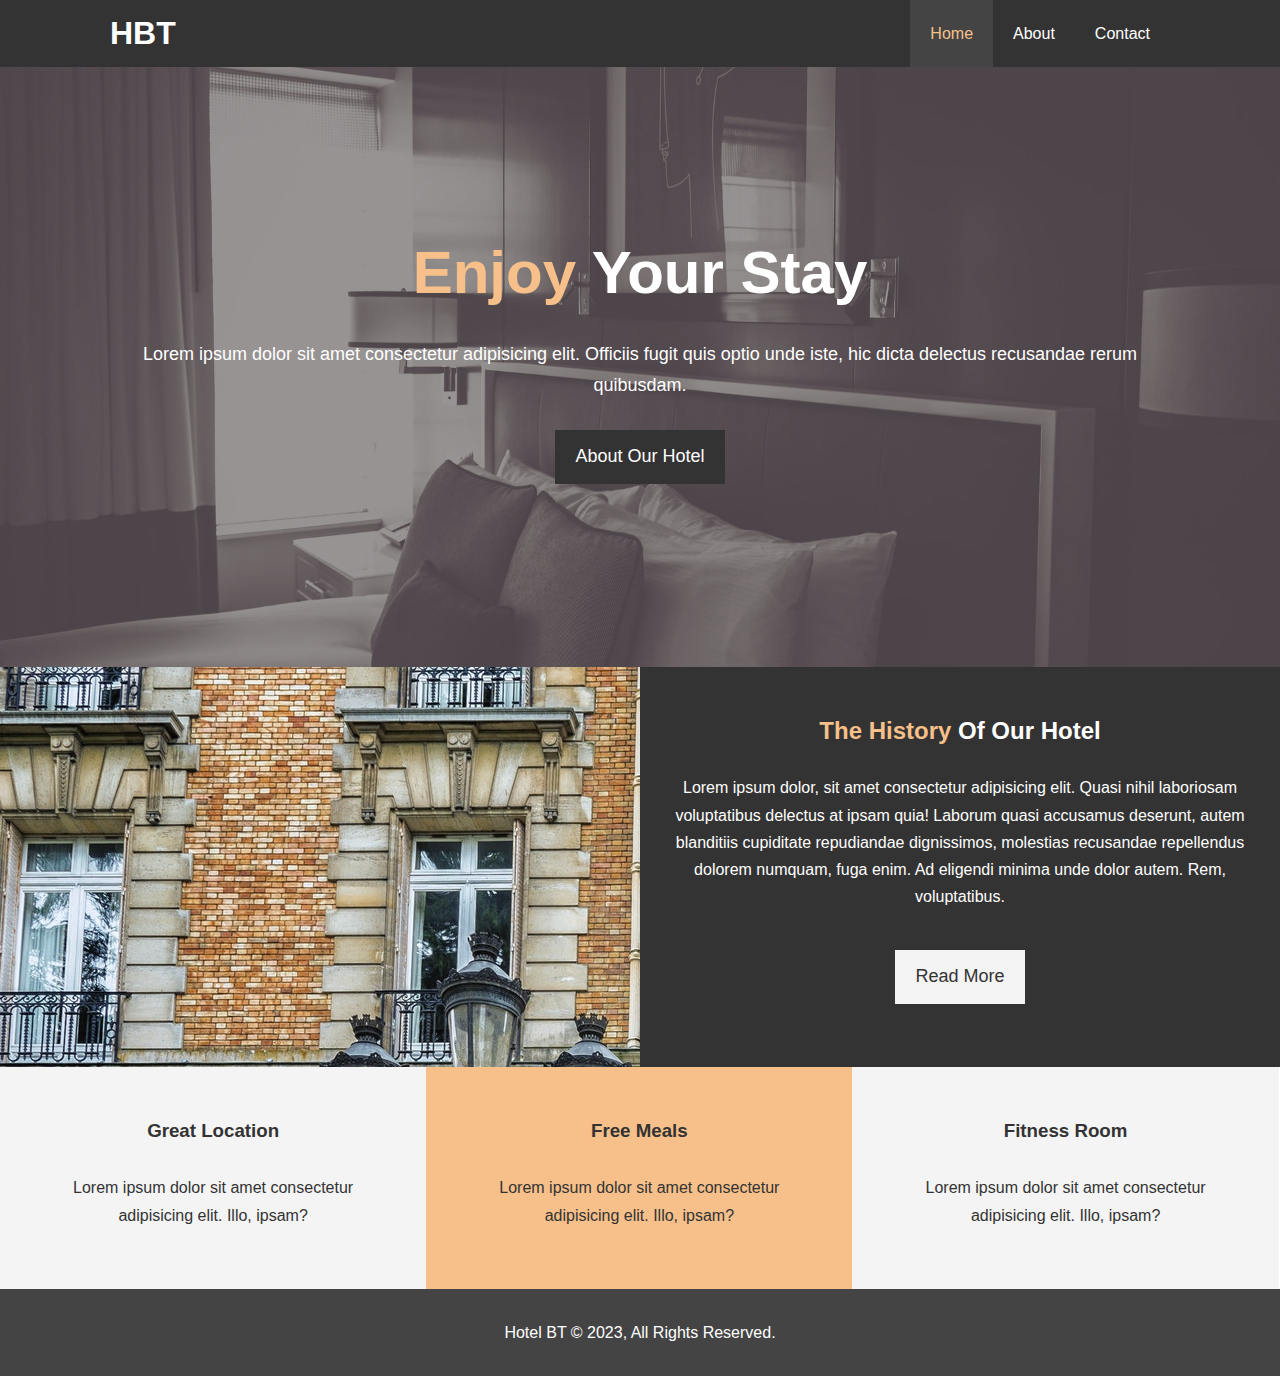
==== index.html @ b14197f2 "commit" ====
<!DOCTYPE html>
<html lang="en">
<head>
    <meta charset="UTF-8">
    <meta name="viewport" content="width=device-width, initial-scale=1.0">

    <!-- we add fontawesome so we can use differnt icons on website -->
    <link rel="stylesheet" href="https://use.fontawesome.com/releases/v5.15.4/css/all.css" integrity="sha384-DyZ88mC6Up2uqS4h/KRgHuoeGwBcD4Ng9SiP4dIRy0EXTlnuz47vAwmeGwVChigm" crossorigin="anonymous"/>

    <!-- we add meta tags for search engine adjustments -->
    <meta name="description" content="Welcome to the most extraordinary hotel in Boston Massachusetts">
    <meta name="keywords" content="hotel,boston hotel, new england hotel">

    <link rel="stylesheet" href="css/style.css">

    <title>Hotel BT | Welcome</title>
</head>
<body>
    <header>
        <nav id="navbar">
            <div class="container">
                <!-- we add container inside of navbar because we want to adjust width of navbar elements, not the navbar background -->
                <h1 class="logo">HBT</h1>
                <ul>
                    <!-- for highlight the current page on navbar we add current class to apply hover state all the time -->
                    <li><a class="current" href="index.html">Home</a></li>
                    <li><a href="about.html">About</a></li>
                    <li><a href="contact.html">Contact</a></li>
                </ul>
            </div>
        </nav>
        <div id="showcase">
            <div class="container">
                <div class="showcase-content">
                    <!-- we want to target one word, so we put it into a span then edit it on CSS via class name -->
                    <h1><span class="text-primary">Enjoy</span> Your Stay</h1>
                    <p class="lead">Lorem ipsum dolor sit amet consectetur adipisicing elit. Officiis fugit quis optio unde iste, hic dicta delectus recusandae rerum quibusdam.</p>

                    <a class="btn" href="about.html">About Our Hotel</a>
                </div>
            </div>
        </div>
    </header>

    <section id="home-info" class="bg-dark">
        <!-- we should add utility classes that we will use on other pages with that way we can access features like framework -->
        <div class="info-img"></div>
        <div class="info-content">
            <h2><span class="text-primary">The History</span> Of Our Hotel</h2>
            <p>Lorem ipsum dolor, sit amet consectetur adipisicing elit. Quasi nihil laboriosam voluptatibus delectus at ipsam quia! Laborum quasi accusamus deserunt, autem blanditiis cupiditate repudiandae dignissimos, molestias recusandae repellendus dolorem numquam, fuga enim. Ad eligendi minima unde dolor autem. Rem, voluptatibus.</p>
            <a href="about.html" class="btn btn-light">Read More</a>
        </div>
    </section>

    <section id="features">
        <div class="box bg-light">
            <!-- this is fontawesome class which is predefined and 'fa-3x' is to make size 3 times bigger -->
            <i class="fas fa-hotel fa-3x"></i>
            <h3>Great Location</h3>
            <p>Lorem ipsum dolor sit amet consectetur adipisicing elit. Illo, ipsam?</p>
        </div>
        <div class="box bg-primary">
            <i class="fas fa-utensils fa-3x"></i>
            <h3>Free Meals</h3>
            <p>Lorem ipsum dolor sit amet consectetur adipisicing elit. Illo, ipsam?</p>
        </div>
        <div class="box bg-light">
            <i class="fas fa-dumbbell fa-3x"></i>
            <h3>Fitness Room</h3>
            <p>Lorem ipsum dolor sit amet consectetur adipisicing elit. Illo, ipsam?</p>
        </div>
    </section>
    
    <div class="clr"></div>
    <!-- since we float:left on features section, we need to clear:both so next elements will not collapse under the features section -->
    <footer id="main-footer">
        <p>Hotel BT &copy; 2023, All Rights Reserved.</p>
    </footer>
</body>
</html>
---- css/style.css ----
/* Reset */
* {
    margin: 0;
    padding: 0;

    /* we dont want to add padding size to actual box size */
    box-sizing: border-box;
}

/* Main Styling */
html, body {
    font-family: 'Segoe UI', Tahoma, Geneva, Verdana, sans-serif;
    line-height: 1.7em;
}

a {
    color: #333;
    text-decoration: none;
}

h1,h2,h3 {
    padding-bottom: 20px;
}

p {
    margin: 10px 0;
    /* top/bottom - left/right */
}

/* Utility Classes */
.container {
    margin: auto;
    max-width: 1100px;

    /* adds scroll bar when needed especially content is stuck in smaller size */
    overflow: auto;
    padding: 0 20px;
}

.text-primary {
    color: #f7c08a;
}

.lead {
    font-size: 18px;
}

.btn {
    display: inline-block;
    font-size: 18px;
    color: white;
    background-color: #333;
    padding: 13px 20px;
    border: none;
    cursor: pointer;
}

.btn:hover {
    color: #333;
    background-color: #f7c08a;
}

.btn-light {
    background-color: #f4f4f4;
    color: #333;
}

.bg-dark {
    background-color: #333;
    color: white;
}

.bg-light {
    background-color: #f4f4f4;
    color: #333;
}

.bg-primary {
    color: #333;
    background-color: #f7c08a;
}

.clr {
    clear: both;
}

/* Navbar */
#navbar {
    background: #333;

    color: #fff;
    /* if the text you want to change color is link, you have to add spesific colors to the links */
    
    overflow: auto;
}

#navbar a {
    color: white;
}

#navbar h1 {
    float: left;
    padding-top: 20px;
}

#navbar ul {
    list-style: none;
    float: right;
}

#navbar ul li {
    float: left;
}

#navbar ul li a {
    display: block;
    padding: 20px;
    text-align: center;
}

#navbar ul li a:hover,
#navbar ul li a.current{
    background-color: #444;
    color: #f7c08a;
}

/* Showcase */
#showcase {
    background: url('../img/showcase.jpg') no-repeat center center/cover;
    height: 600px;
}

#showcase .showcase-content {
    color: white;
    text-align: center;
    padding-top: 170px;
}

#showcase .showcase-content h1 {
    font-size: 60px;
    line-height: 1.2em;
}

#showcase .showcase-content p {
    padding-bottom: 20px;
    line-height: 1.7em;
}

/* Home Info */
#home-info {
    height: 400px;
}

#home-info .info-img {
    float: left;
    width: 50%;
    background: url(../img/photo-1.jpg) no-repeat;
    min-height: 100%;
}

#home-info .info-content {
    float: right;
    width: 50%;
    height: 100%;
    text-align: center;
    padding: 50px 30px;
    overflow: hidden;
}

#home-info .info-content p {
    padding-bottom: 30px;
}

/* Features */
.box {
    float: left;
    width: 33.3%;
    padding: 50px;
    text-align: center;
}

.box i {
    margin-bottom: 10px;
}

/* Footer */
#main-footer {
    text-align: center;
    background-color: #444;
    color: white;
    padding: 20px;
}
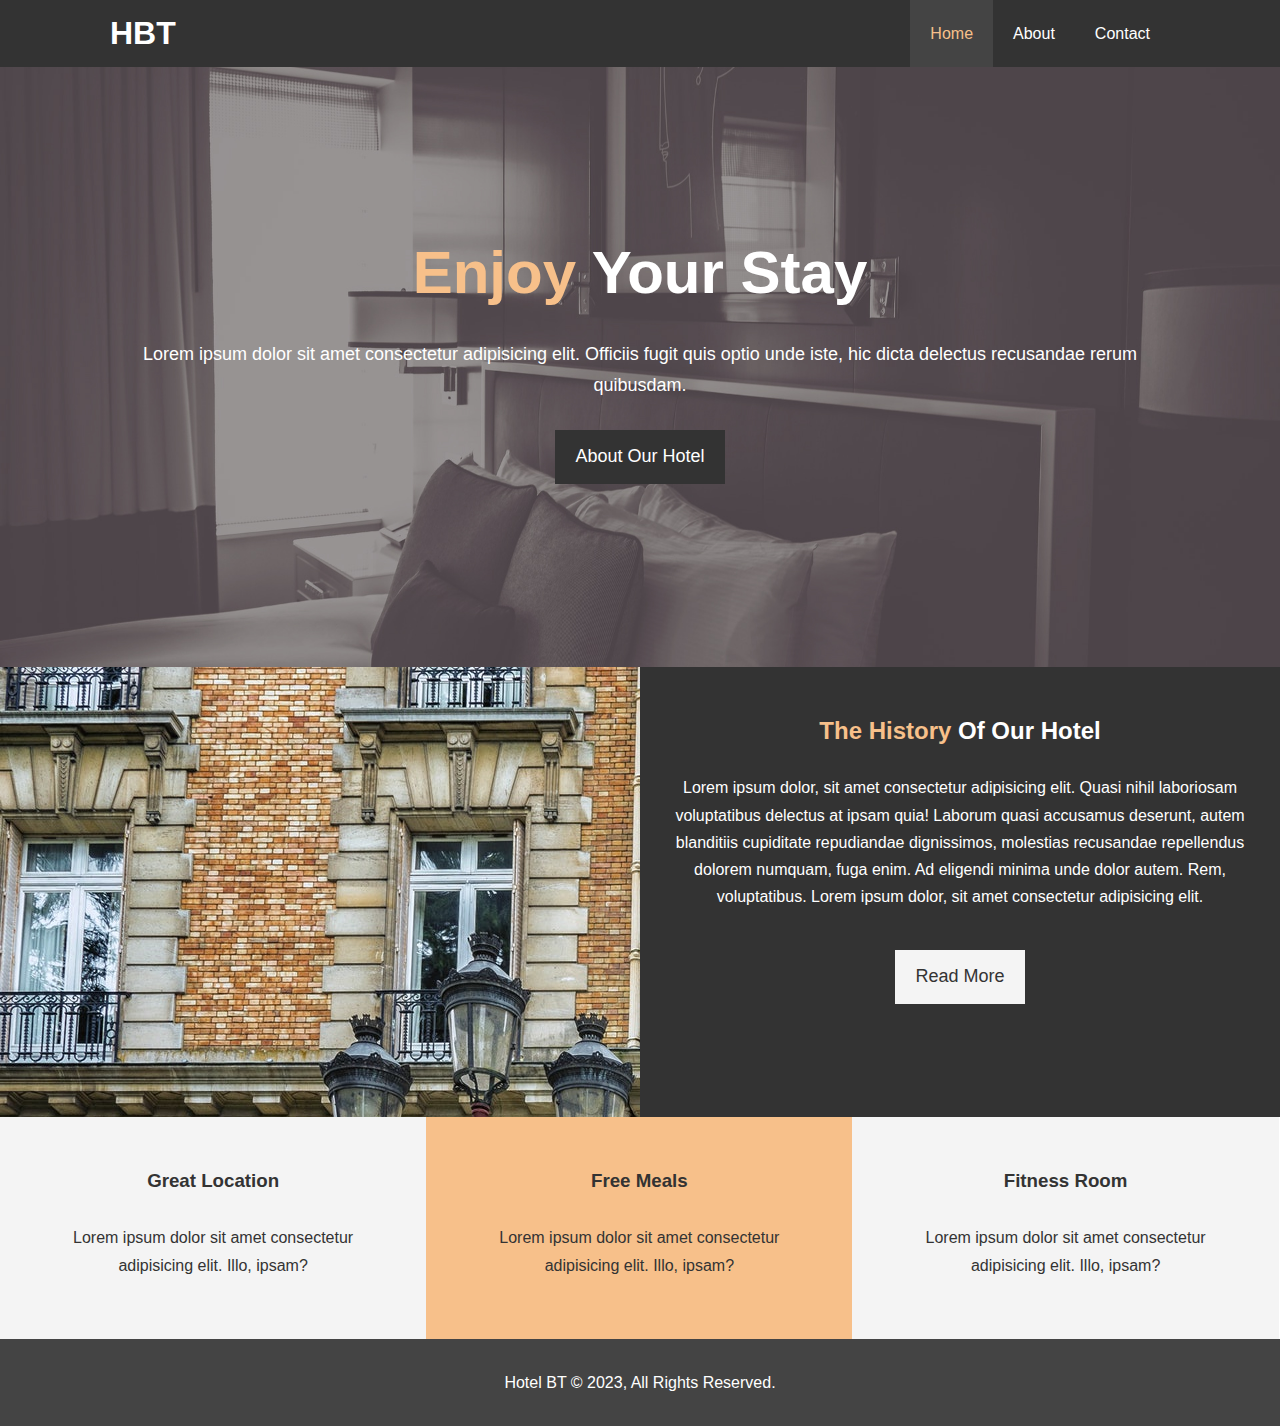
==== commit 579a6aaa: "commit" ====
--- a/index.html
+++ b/index.html
@@ -12,6 +12,7 @@
     <meta name="keywords" content="hotel,boston hotel, new england hotel">
 
     <link rel="stylesheet" href="css/style.css">
+    <link rel="stylesheet" media="screen and (max-width: 768px)" href="css/mobile.css">
 
     <title>Hotel BT | Welcome</title>
 </head>
@@ -47,18 +48,20 @@
         <div class="info-img"></div>
         <div class="info-content">
             <h2><span class="text-primary">The History</span> Of Our Hotel</h2>
-            <p>Lorem ipsum dolor, sit amet consectetur adipisicing elit. Quasi nihil laboriosam voluptatibus delectus at ipsam quia! Laborum quasi accusamus deserunt, autem blanditiis cupiditate repudiandae dignissimos, molestias recusandae repellendus dolorem numquam, fuga enim. Ad eligendi minima unde dolor autem. Rem, voluptatibus.</p>
+            <p>Lorem ipsum dolor, sit amet consectetur adipisicing elit. Quasi nihil laboriosam voluptatibus delectus at ipsam quia! Laborum quasi accusamus deserunt, autem blanditiis cupiditate repudiandae dignissimos, molestias recusandae repellendus dolorem numquam, fuga enim. Ad eligendi minima unde dolor autem. Rem, voluptatibus. Lorem ipsum dolor, sit amet consectetur adipisicing elit.</p>
             <a href="about.html" class="btn btn-light">Read More</a>
         </div>
     </section>
 
     <section id="features">
+        <!-- .box*3 if you type *Number end of the .box opening div shortcut, it will create Number times of that box classed divs -->
         <div class="box bg-light">
             <!-- this is fontawesome class which is predefined and 'fa-3x' is to make size 3 times bigger -->
             <i class="fas fa-hotel fa-3x"></i>
             <h3>Great Location</h3>
             <p>Lorem ipsum dolor sit amet consectetur adipisicing elit. Illo, ipsam?</p>
         </div>
+        <!-- if you put space on class names the next ones will be sub-classes -->
         <div class="box bg-primary">
             <i class="fas fa-utensils fa-3x"></i>
             <h3>Free Meals</h3>
--- a/css/style.css
+++ b/css/style.css
@@ -84,6 +84,17 @@
     clear: both;
 }
 
+.l-heading {
+    font-size: 40px;
+    line-height: 1.2;
+}
+
+/* Padding */
+/* we make utility class of padding so we can use it when needed */
+.py-1 { padding: 10px 0; }
+.py-2 { padding: 20px 0; }
+.py-3 { padding: 30px 0; }
+
 /* Navbar */
 #navbar {
     background: #333;
@@ -98,7 +109,7 @@
     color: white;
 }
 
-#navbar h1 {
+#navbar .logo {
     float: left;
     padding-top: 20px;
 }
@@ -148,7 +159,7 @@
 
 /* Home Info */
 #home-info {
-    height: 400px;
+    height: 450px;
 }
 
 #home-info .info-img {
@@ -163,7 +174,7 @@
     width: 50%;
     height: 100%;
     text-align: center;
-    padding: 50px 30px;
+    padding: 50px 20px;
     overflow: hidden;
 }
 
@@ -183,6 +194,80 @@
     margin-bottom: 10px;
 }
 
+/* About Info */
+#about-info .info-right{
+    float: right;
+    width: 50%;
+    min-height: 100%;
+}
+
+/* image is not background image and it is inline element so by default it will break out its container, so we change it into block element*/
+#about-info .info-right img{
+    display: block;
+    width: 70%;
+    margin: auto;
+    border-radius: 50%;
+}
+
+#about-info .info-left{
+    float: left;
+    width: 50%;
+    min-height: 100%;
+}
+
+/* Testimonials */
+#testimonials {
+    height: 100%;
+    background: url(../img/test-bg.jpg) no-repeat center center/cover;
+    padding-top: 100px;
+}
+
+#testimonials h2 {
+    color: white;
+    text-align: center;
+    padding-bottom: 40px;
+}
+#testimonials .testimonial {
+    padding: 20px;
+    margin-bottom: 40px;
+    border-radius: 5px;
+    opacity: 0.9;
+}
+
+#testimonials .testimonial img {
+    width: 100px;
+    float: left;
+    margin-right: 20px;
+    border-radius: 50%;
+}
+
+/* Contact Form */
+#contact-form .form-group {
+    margin-bottom: 20px;
+}
+
+#contact-form label {
+    display: block;
+    margin-bottom: 5px;
+}
+
+#contact-form input,
+#contact-form textarea {
+    width: 100%;
+    padding: 10px;
+    border: 1px #ddd solid;
+}
+
+#contact-form textarea {
+    height: 200px;
+}
+
+#contact-form input:focus,
+#contact-form textarea:focus {
+   outline: none;
+   border-color: #f7c08a;
+}
+
 /* Footer */
 #main-footer {
     text-align: center;
--- a/css/mobile.css
+++ b/css/mobile.css
@@ -0,0 +1,71 @@
+/* Navbar */
+#navbar .logo {
+    float: none;
+    text-align: center;
+}
+
+/* be sure that new attribute overwrite the previous one 
+like instead of #navbar li -> #navbar ul li */
+#navbar ul, #navbar ul li {
+    float: none;
+}
+
+#navbar ul li a {
+    padding: 5px;
+    border-bottom: 1px  dotted  #444;
+}
+
+/* Showcase */
+#showcase {
+    height: 100%;
+}
+
+#showcase .showcase-content {
+    padding-top: 70px;
+    padding-bottom: 30px;
+}
+
+/* Home Info */
+#home-info {
+    height: 550px;
+}
+
+#home-info .info-img {
+    display: none;
+}
+
+#home-info .info-content {
+    float: none;
+    width: 100%;
+}
+
+#home-info .info-content h2{
+    margin-top: 15%;
+}
+
+/* Boxes */
+.box {
+    float: none;
+    width: 100%;
+}
+
+/* About */
+#about-info .info-right,
+#about-info .info-left {
+    float: none;
+    width: 100%;
+}
+
+#about-info .info-right{
+    margin-top: 30px;
+}
+
+.l-heading {
+    text-align: center;
+}
+
+/* Contact */
+/* we want to target boxes on contact page, not all the boxes */
+#contact-info .box {
+    border-bottom: #444 dotted 1px;
+}